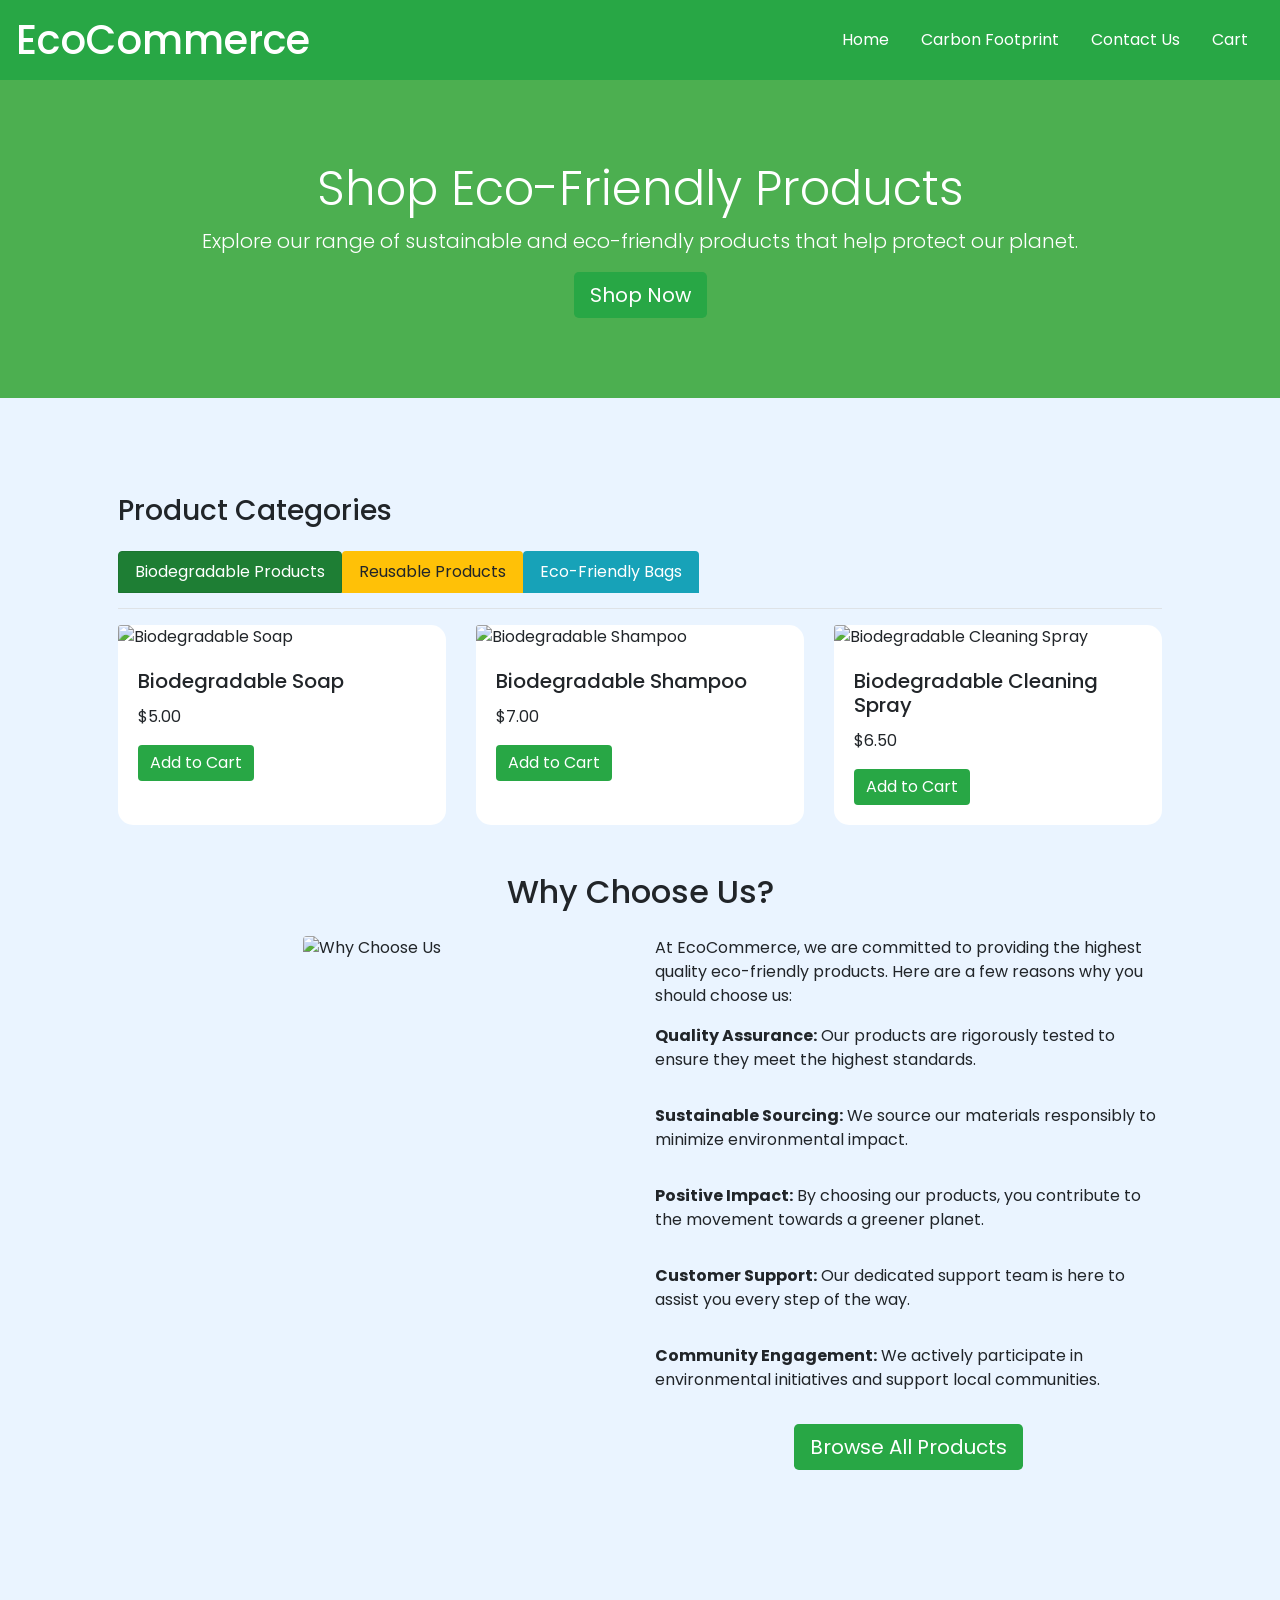
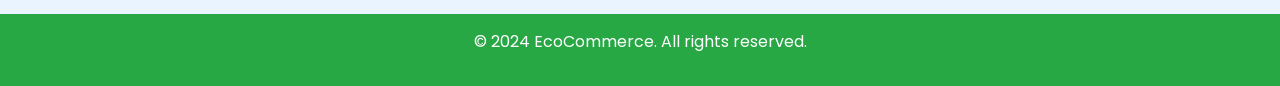
==== index.html @ f774c683 "Add files via upload" ====
<!DOCTYPE html>
<html lang="en">
<head>
    <meta charset="UTF-8">
    <meta name="viewport" content="width=device-width, initial-scale=1.0">
    <title>Welcome to EcoCommerce</title>
    <!-- Bootstrap CSS CDN -->
    <link rel="stylesheet" href="https://maxcdn.bootstrapcdn.com/bootstrap/4.5.2/css/bootstrap.min.css">
    <link rel="stylesheet" href="https://fonts.googleapis.com/css2?family=Poppins:wght@300;400;600&display=swap">
    <link rel="stylesheet" href="styles.css">
</head>
<body>
    <header class="bg-success text-white d-flex justify-content-between align-items-center p-3">
        <div class="logo">
            <h1 class="m-0">EcoCommerce</h1>
        </div>
        <nav>
            <ul class="nav">
                <li class="nav-item"><a class="nav-link text-white" href="index.html">Home</a></li>
                <li class="nav-item"><a class="nav-link text-white" href="calculator.html">Carbon Footprint</a></li>
                <li class="nav-item"><a class="nav-link text-white" href="contact.html">Contact Us</a></li>
                <li class="nav-item"><a class="nav-link text-white" href="cart.html">Cart</a></li> <!-- Link to Cart Page -->
            </ul>
        </nav>
    </header>

    <!-- Hero Banner Section -->
    <section class="hero-banner">
        <div class="container text-center">
            <h2 class="display-4">Shop Eco-Friendly Products</h2>
            <p class="lead">Explore our range of sustainable and eco-friendly products that help protect our planet.</p>
            <a href="cart.html" class="btn btn-success btn-lg">Shop Now</a>
        </div>
    </section>

    <main class="container my-5 p-5 pb-5">
        <section class="mb-5">
            <h3>Product Categories</h3>
            <!-- Bootstrap Tabs -->
            <ul class="nav nav-tabs py-3" id="productTabs" role="tablist">
                <li class="nav-item">
                    <a class="nav-link active btn-success" id="biodegradable-tab" data-toggle="tab" href="#biodegradable" role="tab" aria-controls="biodegradable" aria-selected="true">Biodegradable Products</a>
                </li>
                <li class="nav-item">
                    <a class="nav-link btn-warning" id="reusable-tab" data-toggle="tab" href="#reusable" role="tab" aria-controls="reusable" aria-selected="false">Reusable Products</a>
                </li>
                <li class="nav-item">
                    <a class="nav-link btn-info" id="bags-tab" data-toggle="tab" href="#bags" role="tab" aria-controls="bags" aria-selected="false">Eco-Friendly Bags</a>
                </li>
            </ul>
            <div class="tab-content" id="productTabsContent">
                <div class="tab-pane fade show active" id="biodegradable" role="tabpanel" aria-labelledby="biodegradable-tab">
                    <div class="card-deck mt-3">
                        <!-- 3 product cards for Biodegradable Products -->
                        <div class="card">
                            <img src="image/soap.jpg" class="card-img-top" alt="Biodegradable Soap">
                            <div class="card-body">
                                <h5 class="card-title">Biodegradable Soap</h5>
                                <p class="card-text">$5.00</p>
                                <a href="cart.html" class="btn btn-success">Add to Cart</a> <!-- Link to Cart Page -->
                            </div>
                        </div>
                        <div class="card">
                            <img src="image/shampoo.webp" class="card-img-top" alt="Biodegradable Shampoo">
                            <div class="card-body">
                                <h5 class="card-title">Biodegradable Shampoo</h5>
                                <p class="card-text">$7.00</p>
                                <a href="cart.html" class="btn btn-success">Add to Cart</a> <!-- Link to Cart Page -->
                            </div>
                        </div>
                        <div class="card">
                            <img src="image/spray.webp" class="card-img-top" alt="Biodegradable Cleaning Spray">
                            <div class="card-body">
                                <h5 class="card-title">Biodegradable Cleaning Spray</h5>
                                <p class="card-text">$6.50</p>
                                <a href="cart.html" class="btn btn-success">Add to Cart</a> <!-- Link to Cart Page -->
                            </div>
                        </div>
                    </div>
                </div>
                <div class="tab-pane fade" id="reusable" role="tabpanel" aria-labelledby="reusable-tab">
                    <div class="card-deck mt-3">
                        <!-- 3 product cards for Reusable Products -->
                        <div class="card">
                            <img src="https://zenifyearth.com.au/cdn/shop/products/Hero-4x-Black-GreyBox_grande.jpg?v=1610599905" class="card-img-top" alt="Reusable Straw Set">
                            <div class="card-body">
                                <h5 class="card-title">Reusable Straw Set</h5>
                                <p class="card-text">$10.00</p>
                                <a href="cart.html" class="btn btn-success">Add to Cart</a> <!-- Link to Cart Page -->
                            </div>
                        </div>
                        <div class="card">
                            <img src="https://oceanbottle.co/cdn/shop/products/OceanBottle_BOB_Front_Sky-Blue_2048px_9594725e-b359-4a20-840e-89728f670fa0.jpg?v=1661510184" class="card-img-top" alt="Reusable Water Bottle">
                            <div class="card-body">
                                <h5 class="card-title">Reusable Water Bottle</h5>
                                <p class="card-text">$12.00</p>
                                <a href="cart.html" class="btn btn-success">Add to Cart</a> <!-- Link to Cart Page -->
                            </div>
                        </div>
                        <div class="card">
                            <img src="https://www.greenpac.com.au/cdn/shop/products/EK008_3_l_1200x.jpg?v=1569961263" class="card-img-top" alt="Reusable Coffee Cup">
                            <div class="card-body">
                                <h5 class="card-title">Reusable Coffee Cup</h5>
                                <p class="card-text">$15.00</p>
                                <a href="cart.html" class="btn btn-success">Add to Cart</a> <!-- Link to Cart Page -->
                            </div>
                        </div>
                    </div>
                </div>
                <div class="tab-pane fade" id="bags" role="tabpanel" aria-labelledby="bags-tab">
                    <div class="card-deck mt-3">
                        <!-- 3 product cards for Eco-Friendly Bags -->
                        <div class="card">
                            <img src="https://www.earthfriendlypromos.com.au/media/catalog/product/cache/1/image/9df78eab33525d08d6e5fb8d27136e95/1/1/115116-0/115116-30.jpg" class="card-img-top" alt="Eco-Friendly Tote Bag">
                            <div class="card-body">
                                <h5 class="card-title">Eco-Friendly Tote Bag</h5>
                                <p class="card-text">$15.00</p>
                                <a href="cart.html" class="btn btn-success">Add to Cart</a> <!-- Link to Cart Page -->
                            </div>
                        </div>
                        <div class="card">
                            <img src="https://i.etsystatic.com/14420727/r/il/32b75c/3441282568/il_570xN.3441282568_5xes.jpg" class="card-img-top" alt="Eco-Friendly Backpack">
                            <div class="card-body">
                                <h5 class="card-title">Eco-Friendly Backpack</h5>
                                <p class="card-text">$25.00</p>
                                <a href="cart.html" class="btn btn-success">Add to Cart</a> <!-- Link to Cart Page -->
                            </div>
                        </div>
                        <div class="card">
                            <img src="https://www.alburyenvirobags.com.au/wp-content/uploads/magictoolbox_cache/2deb0600714fef155ed12324a046b1c5/1/1/1181/original/3704928278/JFB001-1.jpg" class="card-img-top" alt="Reusable Grocery Bag">
                            <div class="card-body">
                                <h5 class="card-title">Reusable Grocery Bag</h5>
                                <p class="card-text">$8.00</p>
                                <a href="cart.html" class="btn btn-success">Add to Cart</a> <!-- Link to Cart Page -->
                            </div>
                        </div>
                    </div>
                </div>
            </div>
        </section>

        <!-- Separate Why Choose Us Section -->
     <!-- Separate Why Choose Us Section -->
<section class="text-center my-5 ">
    <h2 class="mb-4 mt-4">Why Choose Us?</h2>
    <div class="row">
        <div class="col-md-6 mb-4">
            <img src="image/why.webp" alt="Why Choose Us" class="img-fluid rounded">
        </div>
        <div class="col-md-6">
            <p style="text-align: left;">At EcoCommerce, we are committed to providing the highest quality eco-friendly products. Here are a few reasons why you should choose us:</p>
            <ul class="list-unstyled text-left">
                <li class="mb-2">
                    <strong>Quality Assurance:</strong> Our products are rigorously tested to ensure they meet the highest standards.
                </li>
                <br/>
                <li class="mb-2">
                    <strong>Sustainable Sourcing:</strong> We source our materials responsibly to minimize environmental impact.
                </li>
                <br/>
                <li class="mb-2">
                    <strong>Positive Impact:</strong> By choosing our products, you contribute to the movement towards a greener planet.
                </li>
                <br/>
                <li class="mb-2">
                    <strong>Customer Support:</strong> Our dedicated support team is here to assist you every step of the way.
                </li>
                <br/>
                <li class="mb-2">
                    <strong>Community Engagement:</strong> We actively participate in environmental initiatives and support local communities.
                </li>
            </ul>
            <a href="products.html" class="btn btn-success btn-lg mt-3">Browse All Products</a>
        </div>
    </div>
</section>
    </main>

    <footer class="bg-success text-white text-center py-3">
        <p>&copy; 2024 EcoCommerce. All rights reserved.</p>
    </footer>

    <!-- Bootstrap JS and dependencies (optional) -->
    <script src="https://code.jquery.com/jquery-3.5.1.slim.min.js"></script>
    <script src="https://cdn.jsdelivr.net/npm/@popperjs/core@2.5.3/dist/umd/popper.min.js"></script>
    <script src="https://stackpath.bootstrapcdn.com/bootstrap/4.5.2/js/bootstrap.min.js"></script>
    <script src="script.js"></script>
</body>
</html>
---- styles.css ----
body {
    background-color: #eaf4ff; /* Light blue background */
    font-family: 'Poppins', sans-serif; /* Poppins font for the entire page */
}

h1, h2 {
    font-family: 'Poppins', sans-serif; /* Ensure headers use Poppins */
}

.hero-banner {
    background-color: #4caf50; /* Green background for hero banner */
    color: white;
    padding: 80px 20px; /* Adjust padding for hero banner */
    text-align: center;
}

.hero-banner h2 {
    font-size: 3rem; /* Adjust size for hero title */
}

.hero-banner p {
    font-size: 1.25rem; /* Adjust size for hero subtitle */
}

.card {
    border: none; /* No border on cards */
    border-radius: 15px; /* Rounded corners for cards */
    transition: transform 0.2s; /* Smooth transition for hover effect */
}

.card:hover {
    transform: scale(1.05); /* Scale up on hover */
}

.btn-success {
    background-color: #28a745; /* Green button */
    border: none; /* Remove border */
}

.btn-success:hover {
    background-color: #218838; /* Darker green on hover */
}

.btn-info {
    background-color: #17a2b8; /* Info button color */
    border: none; /* Remove border */
}

.btn-info:hover {
    background-color: #138496; /* Darker blue on hover */
}
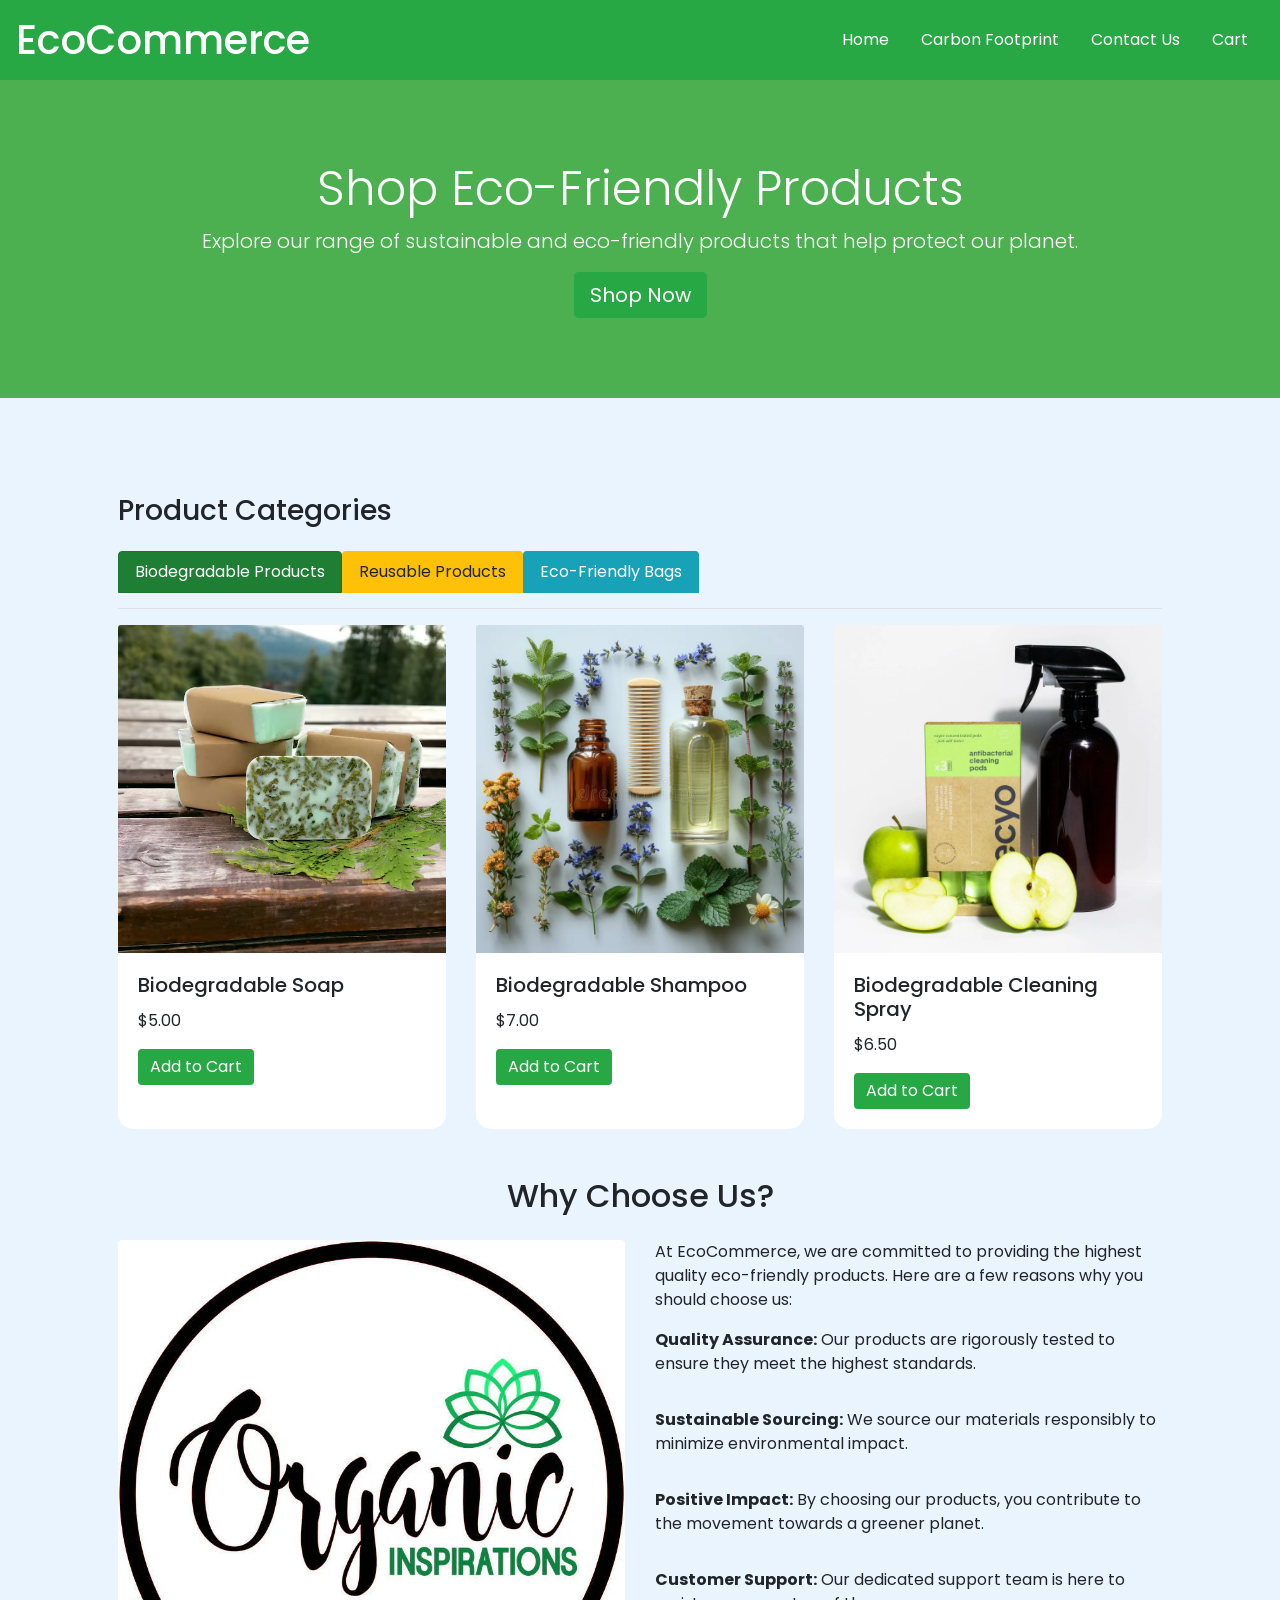
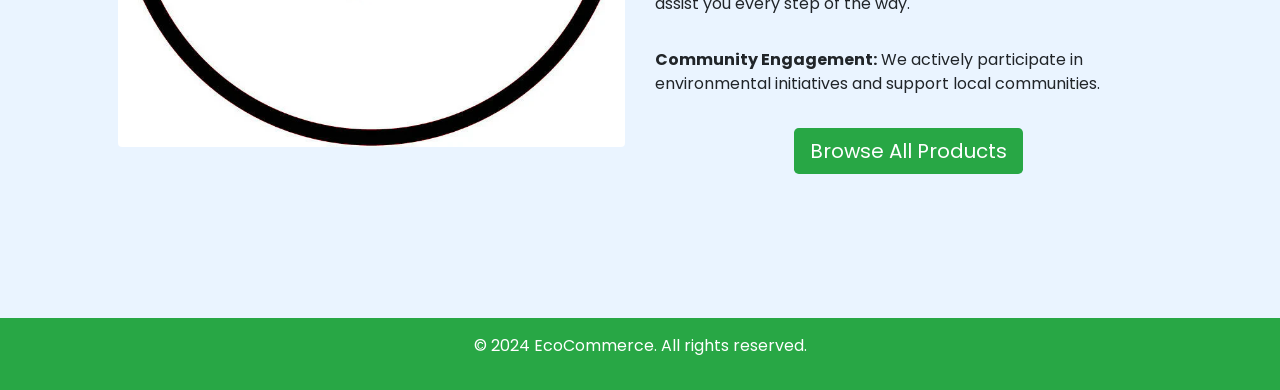
==== commit 1b60ea58: "Update index.html" ====
--- a/index.html
+++ b/index.html
@@ -53,7 +53,7 @@
                     <div class="card-deck mt-3">
                         <!-- 3 product cards for Biodegradable Products -->
                         <div class="card">
-                            <img src="image/soap.jpg" class="card-img-top" alt="Biodegradable Soap">
+                            <img src="soap.jpg" class="card-img-top" alt="Biodegradable Soap">
                             <div class="card-body">
                                 <h5 class="card-title">Biodegradable Soap</h5>
                                 <p class="card-text">$5.00</p>
@@ -61,7 +61,7 @@
                             </div>
                         </div>
                         <div class="card">
-                            <img src="image/shampoo.webp" class="card-img-top" alt="Biodegradable Shampoo">
+                            <img src="shampoo.webp" class="card-img-top" alt="Biodegradable Shampoo">
                             <div class="card-body">
                                 <h5 class="card-title">Biodegradable Shampoo</h5>
                                 <p class="card-text">$7.00</p>
@@ -69,7 +69,7 @@
                             </div>
                         </div>
                         <div class="card">
-                            <img src="image/spray.webp" class="card-img-top" alt="Biodegradable Cleaning Spray">
+                            <img src="spray.webp" class="card-img-top" alt="Biodegradable Cleaning Spray">
                             <div class="card-body">
                                 <h5 class="card-title">Biodegradable Cleaning Spray</h5>
                                 <p class="card-text">$6.50</p>
@@ -145,7 +145,7 @@
     <h2 class="mb-4 mt-4">Why Choose Us?</h2>
     <div class="row">
         <div class="col-md-6 mb-4">
-            <img src="image/why.webp" alt="Why Choose Us" class="img-fluid rounded">
+            <img src="why.webp" alt="Why Choose Us" class="img-fluid rounded">
         </div>
         <div class="col-md-6">
             <p style="text-align: left;">At EcoCommerce, we are committed to providing the highest quality eco-friendly products. Here are a few reasons why you should choose us:</p>
